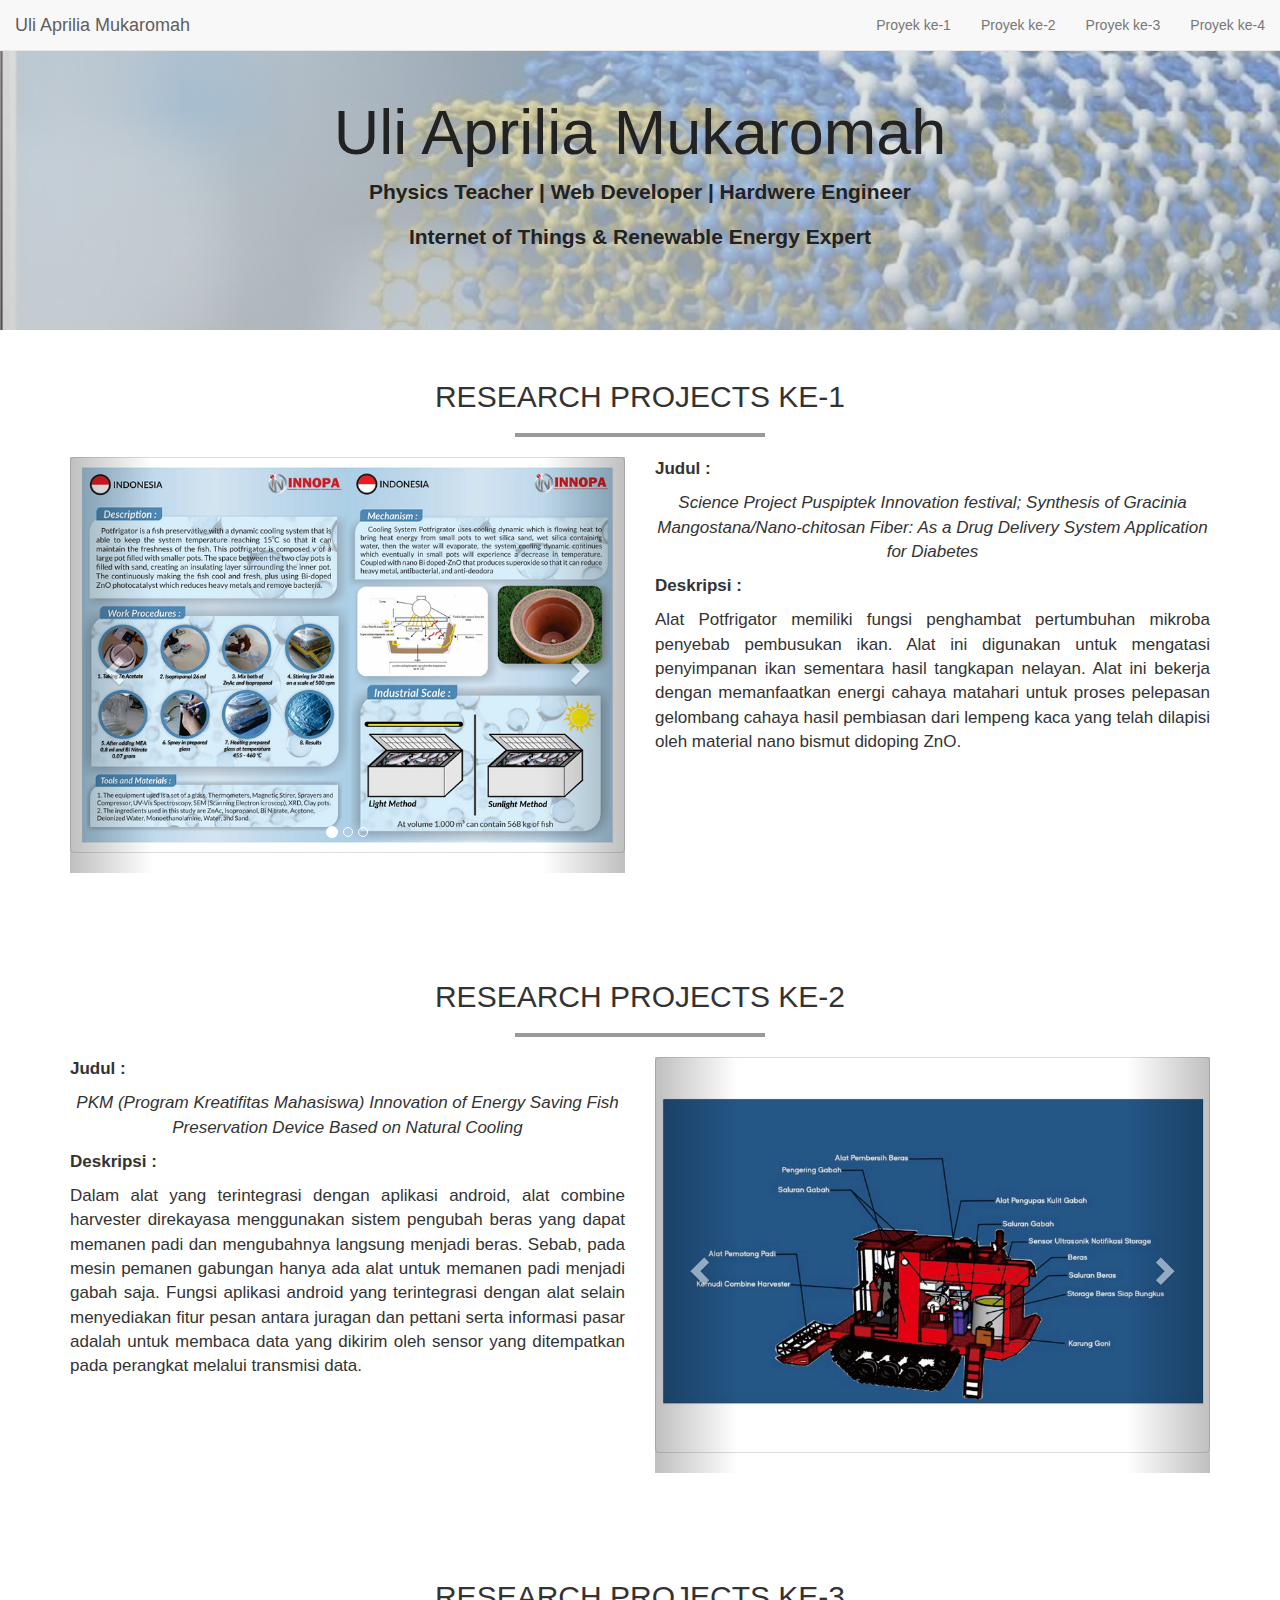
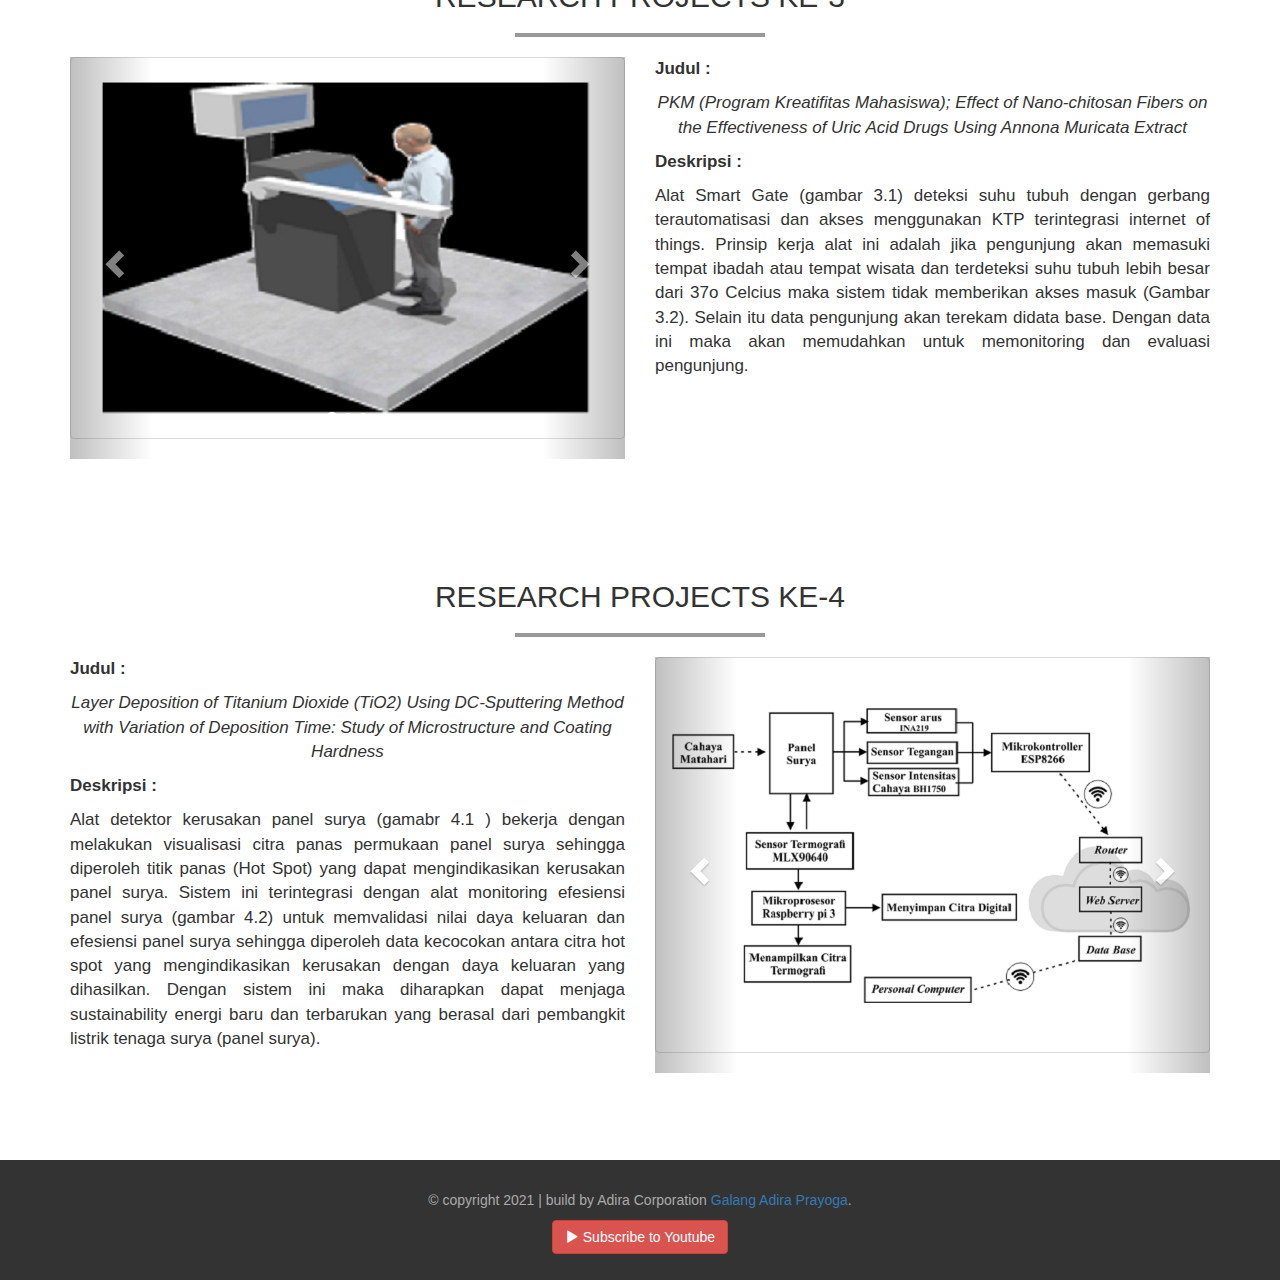
==== projek1.html @ ebdf1270 "first commit" ====
<!DOCTYPE html>
<html lang="en" id="home">

<head>
  <meta charset="utf-8">
  <meta http-equiv="X-UA-Compatible" content="IE=edge">
  <meta name="viewport" content="width=device-width, initial-scale=1">
  <!-- The above 3 meta tags *must* come first in the head; any other head content must come *after* these tags -->
  <title>Daftar Proyek</title>

  <!-- Bootstrap -->
  <link href="css/bootstrap.min.css" rel="stylesheet">
  <link rel="stylesheet" href="css/style2.css">
  <!-- HTML5 shim and Respond.js for IE8 support of HTML5 elements and media queries -->
  <!-- WARNING: Respond.js doesn't work if you view the page via file:// -->
  <!--[if lt IE 9]>
      <script src="https://oss.maxcdn.com/html5shiv/3.7.3/html5shiv.min.js"></script>
      <script src="https://oss.maxcdn.com/respond/1.4.2/respond.min.js"></script>
    <![endif]-->
</head>
<body>

   <!-- navbar -->
   <nav class="navbar navbar-default navbar-fixed-top">
    <div class="container-fluid">
      <div class="navbar-header">
        <button type="button" class="navbar-toggle collapsed" data-toggle="collapse"
          data-target="#bs-example-navbar-collapse-1" aria-expanded="false">
          <span class="sr-only">Toggle navigation</span>
          <span class="icon-bar"></span>
          <span class="icon-bar"></span>
          <span class="icon-bar"></span>
        </button>

        <a href="#home" class="navbar-brand page-scroll">Uli Aprilia Mukaromah</a>
      </div>


      <div class="collapse navbar-collapse" id="bs-example-navbar-collapse-1">
        <ul class="nav navbar-nav navbar-right">
          <li><a href="#projek-1" class="page-scroll">Proyek ke-1</a></li>
          <li><a href="#projek-2" class="page-scroll">Proyek ke-2</a></li>
          <li><a href="#projek-3" class="page-scroll">Proyek ke-3</a></li>
          <li><a href="#projek-4" class="page-scroll">Proyek ke-4</a></li>
        </ul>
      </div>
    </div>
  </nav>
  <!-- akhir navbar -->

  <!-- Jumbotron  -->
    <div class="jumbotron text-center">
     <h1>Uli Aprilia Mukaromah</h1>
     <p><strong>Physics Teacher | Web Developer | Hardwere Engineer</strong></p>
     <p><strong>Internet of Things & Renewable Energy Expert</strong></p>
    </div>
  <!-- Akhir Jumbotron -->
  
   <!-- Projek 1 -->
   <section class="projek-1" id="projek-1">
    <div class="container">
      <div class="row">
        <div class="col-sm-12">
          <h2 class="text-center">RESEARCH PROJECTS KE-1</h2>
          <hr>
        </div>
      </div>

      <div class="row">
        <div class="col-sm-6">
          <div id="carousel-projek1-generic" class="carousel slide" data-ride="carousel">
            <!-- Indicators -->
            <ol class="carousel-indicators">
              <li data-target="#carousel-projek1-generic" data-slide-to="0" class="active"></li>
              <li data-target="#carousel-projek1-generic" data-slide-to="1"></li>
              <li data-target="#carousel-projek1-generic" data-slide-to="2"></li>
            </ol>
          
            <!-- Wrapper for slides -->
            <div class="carousel-inner" role="listbox">
              <div class="item active">
                <a href="img/portofolio/porto-1.png" class="thumbnail"><img src="img/portofolio/porto-1.png" alt="..."> </a>
                <div class="carousel-caption">
                </div>
              </div>
              <div class="item">
                <a href="img/portofolio/porto-1.3.png" class="thumbnail"><img src="img/portofolio/porto-1.3.png" alt="..."></a>
                <div class="carousel-caption">
                </div>
              </div>
              <div class="item">
                <a href="img/portofolio/porto-1.2.png" class="thumbnail"><img src="img/portofolio/porto-1.2.png" alt="..."></a>
                <div class="carousel-caption">
                </div>
              </div>
            </div>
          
            <!-- Controls -->
            <a class="left carousel-control" href="#carousel-projek1-generic" role="button" data-slide="prev">
              <span class="glyphicon glyphicon-chevron-left" aria-hidden="true"></span>
              <span class="sr-only">Previous</span>
            </a>
            <a class="right carousel-control" href="#carousel-projek1-generic" role="button" data-slide="next">
              <span class="glyphicon glyphicon-chevron-right" aria-hidden="true"></span>
              <span class="sr-only">Next</span>
            </a>
          </div>
        </div>
        <div class="col-sm-6">
          <p class="pKanan"><strong>Judul :</strong></p>
          <p class="pKanan text-center"><em>Science Project Puspiptek Innovation festival; Synthesis of Gracinia Mangostana/Nano-chitosan Fiber: As a Drug Delivery System Application for Diabetes </em></p>
          <p class="pKanan"><strong>Deskripsi :</strong></p>
          <p class="pKanan text-justify">Alat Potfrigator memiliki fungsi penghambat pertumbuhan mikroba penyebab pembusukan ikan. Alat ini digunakan untuk mengatasi
            penyimpanan ikan sementara hasil tangkapan nelayan. Alat ini bekerja dengan memanfaatkan energi cahaya matahari untuk proses pelepasan gelombang cahaya hasil
            pembiasan dari lempeng kaca yang telah dilapisi oleh material nano bismut didoping ZnO.</p>
        </div>
      </div>
    </div>
  </section>
  <!-- Akhir Projek 1 -->

  <!-- Projek 2 -->
  <section class="projek-2" id="projek-2">
    <div class="container">
      <div class="row">
        <div class="col-sm-12">
          <h2 class="text-center">RESEARCH PROJECTS KE-2</h2>
          <hr>
        </div>
      </div>

      <div class="row">
        <div class="col-sm-6">
          <p class="pKiri"><strong>Judul :</strong></p>
          <p class="pKiri text-center"><em> PKM (Program Kreatifitas Mahasiswa) Innovation of Energy Saving Fish Preservation Device Based on Natural Cooling </em></p>
          <p class="pKiri"><strong>Deskripsi :</strong></p>
          <p class="pKiri text-justify">Dalam alat yang terintegrasi dengan aplikasi android, alat combine harvester direkayasa menggunakan sistem 
            pengubah beras yang dapat memanen padi dan mengubahnya langsung menjadi beras. Sebab, pada mesin pemanen gabungan hanya ada alat untuk 
            memanen padi menjadi gabah saja. Fungsi aplikasi android yang terintegrasi dengan alat selain menyediakan fitur pesan antara juragan dan 
            pettani serta informasi pasar adalah untuk membaca data yang dikirim oleh sensor yang ditempatkan pada perangkat melalui transmisi data.</p>
        </div>
        <div class="col-sm-6">
          <div id="carousel-projek2-generic" class="carousel slide" data-ride="carousel">
            <!-- Indicators -->
            <ol class="carousel-indicators">
              <li data-target="#carousel-projek2-generic" data-slide-to="0" class="active"></li>
              <li data-target="#carousel-projek2-generic" data-slide-to="1"></li>
              <li data-target="#carousel-projek2-generic" data-slide-to="2"></li>
            </ol>
          
            <!-- Wrapper for slides -->
            <div class="carousel-inner" role="listbox">
              <div class="item active">
                <a href="img/portofolio/porto-2.png" class="thumbnail"><img src="img/portofolio/porto-2.png" alt="..."> </a>
                <div class="carousel-caption">
                </div>
              </div>
              <div class="item">
                <a href="img/portofolio/porto-2.3.png" class="thumbnail"><img src="img/portofolio/porto-2.3.png" alt="..."></a>
                <div class="carousel-caption">
                </div>
              </div>
              <div class="item">
                <a href="img/portofolio/porto-2.2.png" class="thumbnail"><img src="img/portofolio/porto-2.2.png" alt="..."></a>
                <div class="carousel-caption">
                </div>
              </div>
            </div>
          
            <!-- Controls -->
            <a class="left carousel-control" href="#carousel-projek2-generic" role="button" data-slide="prev">
              <span class="glyphicon glyphicon-chevron-left" aria-hidden="true"></span>
              <span class="sr-only">Previous</span>
            </a>
            <a class="right carousel-control" href="#carousel-projek2-generic" role="button" data-slide="next">
              <span class="glyphicon glyphicon-chevron-right" aria-hidden="true"></span>
              <span class="sr-only">Next</span>
            </a>
          </div>
        </div>
      </div>
    </div>
  </section>
  <!-- Akhir Projek 2 -->

  <!-- Projek 3 -->
  <section class="projek-3" id="projek-3">
    <div class="container">
      <div class="row">
        <div class="col-sm-12">
          <h2 class="text-center">RESEARCH PROJECTS KE-3</h2>
          <hr>
        </div>
      </div>

      <div class="row">
        <div class="col-sm-6">
          <div id="carousel-projek3-generic" class="carousel slide" data-ride="carousel">
            <!-- Indicators -->
            <ol class="carousel-indicators">
              <li data-target="#carousel-projek3-generic" data-slide-to="0" class="active"></li>
              <li data-target="#carousel-projek3-generic" data-slide-to="1"></li>
              <li data-target="#carousel-projek3-generic" data-slide-to="2"></li>
            </ol>
          
            <!-- Wrapper for slides -->
            <div class="carousel-inner" role="listbox">
              <div class="item active">
                <a href="img/portofolio/porto-3.png" class="thumbnail"><img src="img/portofolio/porto-3.png" alt="..."> </a>
                <div class="carousel-caption">
                </div>
              </div>
              <div class="item">
                <a href="img/portofolio/porto-3.2.png" class="thumbnail"><img src="img/portofolio/porto-3.2.png" alt="..."></a>
                <div class="carousel-caption">
                </div>
              </div>
              <div class="item">
                <a href="img/portofolio/porto-3.3.png" class="thumbnail"><img src="img/portofolio/porto-3.3.png" alt="..."></a>
                <div class="carousel-caption">
                </div>
              </div>
            </div>
          
            <!-- Controls -->
            <a class="left carousel-control" href="#carousel-projek3-generic" role="button" data-slide="prev">
              <span class="glyphicon glyphicon-chevron-left" aria-hidden="true"></span>
              <span class="sr-only">Previous</span>
            </a>
            <a class="right carousel-control" href="#carousel-projek3-generic" role="button" data-slide="next">
              <span class="glyphicon glyphicon-chevron-right" aria-hidden="true"></span>
              <span class="sr-only">Next</span>
            </a>
          </div>
        </div>
        <div class="col-sm-6">
          <p class="pKanan"><strong>Judul :</strong></p>
          <p class="pKanan text-center"><em> PKM (Program Kreatifitas Mahasiswa); Effect of Nano-chitosan Fibers on the Effectiveness of Uric Acid Drugs Using Annona Muricata Extract </em></p>
          <p class="pKanan"><strong>Deskripsi :</strong></p>
          <p class="pKanan text-justify">Alat Smart Gate (gambar 3.1) deteksi suhu tubuh dengan gerbang terautomatisasi dan akses menggunakan KTP terintegrasi internet of things. 
            Prinsip kerja alat ini adalah jika pengunjung akan memasuki tempat ibadah atau tempat wisata dan terdeteksi suhu tubuh lebih besar dari 37o Celcius maka sistem tidak 
            memberikan akses masuk (Gambar 3.2). Selain itu data pengunjung akan terekam didata base. Dengan data ini maka akan memudahkan untuk memonitoring dan evaluasi pengunjung.</p>
        </div>
      </div>
    </div>
  </section>
  <!-- Akhir Projek 3 -->


  <!-- Projek 4 -->
  <section class="projek-4" id="projek-4">
    <div class="container">
      <div class="row">
        <div class="col-sm-12">
          <h2 class="text-center">RESEARCH PROJECTS KE-4</h2>
          <hr>
        </div>
      </div>

      <div class="row">
        <div class="col-sm-6">
          <p class="pKiri"><strong>Judul :</strong></p>
          <p class="pKiri text-center"><em> Layer Deposition of Titanium Dioxide (TiO2) Using DC-Sputtering Method with Variation of Deposition Time: Study of Microstructure and Coating Hardness  </em></p>
          <p class="pKiri"><strong>Deskripsi :</strong></p>
          <p class="pKiri text-justify">Alat detektor kerusakan panel surya (gamabr 4.1 ) bekerja dengan melakukan visualisasi citra panas permukaan panel surya sehingga diperoleh titik panas (Hot Spot) 
            yang dapat mengindikasikan kerusakan panel surya. Sistem ini terintegrasi dengan alat monitoring efesiensi panel surya (gambar 4.2) untuk memvalidasi nilai daya keluaran dan efesiensi panel 
            surya sehingga diperoleh data kecocokan antara citra hot spot yang mengindikasikan kerusakan dengan daya keluaran yang dihasilkan. Dengan sistem ini maka diharapkan dapat menjaga sustainability 
            energi baru dan terbarukan yang berasal dari pembangkit listrik tenaga surya (panel surya).</p>
        </div>
        <div class="col-sm-6">
          <div id="carousel-projek4-generic" class="carousel slide" data-ride="carousel">
            <!-- Indicators -->
            <ol class="carousel-indicators">
              <li data-target="#carousel-projek4-generic" data-slide-to="0" class="active"></li>
              <li data-target="#carousel-projek4-generic" data-slide-to="1"></li>
              <li data-target="#carousel-projek4-generic" data-slide-to="2"></li>
            </ol>
          
            <!-- Wrapper for slides -->
            <div class="carousel-inner" role="listbox">
              <div class="item active">
                <a href="img/portofolio/porto-4.png" class="thumbnail"><img src="img/portofolio/porto-4.png" alt="..."> </a>
                <div class="carousel-caption">
                </div>
              </div>
              <div class="item">
                <a href="img/portofolio/porto-4.2.png" class="thumbnail"><img src="img/portofolio/porto-4.2.png" alt="..."></a>
                <div class="carousel-caption">
                </div>
              </div>
              <div class="item">
                <a href="img/portofolio/porto-4.3.png" class="thumbnail"><img src="img/portofolio/porto-4.3.png" alt="..."></a>
                <div class="carousel-caption">
                </div>
              </div>
            </div>
            <!-- Controls -->
            <a class="left carousel-control" href="#carousel-projek4-generic" role="button" data-slide="prev">
              <span class="glyphicon glyphicon-chevron-left" aria-hidden="true"></span>
              <span class="sr-only">Previous</span>
            </a>
            <a class="right carousel-control" href="#carousel-projek4-generic" role="button" data-slide="next">
              <span class="glyphicon glyphicon-chevron-right" aria-hidden="true"></span>
              <span class="sr-only">Next</span>
            </a>
          </div> 
        </div>
      </div>
    </div>
  </section>
  <!-- Akhir Projek 4 -->
  
  <!-- footer -->
  <footer>
    <div class="container text-center">
        <div class="row">
            <div class="col-sm-12">
                <p>&copy; copyright 2021 | build by Adira Corporation <a href="https://www.instagram.com/galangadira/" target="_blank">Galang Adira Prayoga</a>.</p>
            </div>
        </div>
        <div class="row">
            <div class="col-sm-12">
                <a href="https://www.youtube.com/channel/UCHBPkILv1newy-aLIqkVh1Q" class="btn btn-danger" target="_blank"> <i class="glyphicon glyphicon-play"></i> Subscribe to Youtube</a>
            </div>
        </div>
    </div>
  </footer>
  <!-- akhir footer --> 

  <!-- jQuery (necessary for Bootstrap's JavaScript plugins) -->
  <script src="js/jquery-3.1.1.min.js"></script>
  <script src="js/jquery.easing.1.3.js"></script>
  <!-- Include all compiled plugins (below), or include individual files as needed -->
  <script src="js/bootstrap.min.js"></script>
  <script src="js/script.js"></script>

</body>
</html>
---- css/style2.css ----
html {
    position: relative;
}

body {
    margin-bottom: 120px;
    margin-top: 30px;
}

.jumbotron {
    height: 300px;
    background-image: url('../img/header-bg-3.png');
    background-attachment: fixed;
    background-size: cover;
    background-position: 0 -150px;
    color: #222 ;
    overflow: hidden;
}

.jumbotron h1, .jumbotron p {
    text-shadow: 1px 1px 10 px rgba(0,0,0,0,5);
}

hr {
    width: 250px;
    border-top: 4px solid #999;
}

section {
    min-height: 600px;
}

.pKiri, .pKanan {
    opacity: 0;
    transform: translate(-50px, 0) rotate(15deg);
    transition: 1s;
    font-size: 17px;
}

.pKanan {
    transform: translate(50px, 0) rotate(-15deg);
    font-size: 17px;
}

.pKiri.pMuncul, .pKanan.pMuncul {
    opacity: 1;
    transform: translate(0,0);
}

footer {
    position: absolute;
    bottom: 0;
    width: 100%;
    height: 120px;
    background-color: #333;
    padding-top: 30px;
}

footer p {
    color: #aaa;
    font-size: 1em;
}
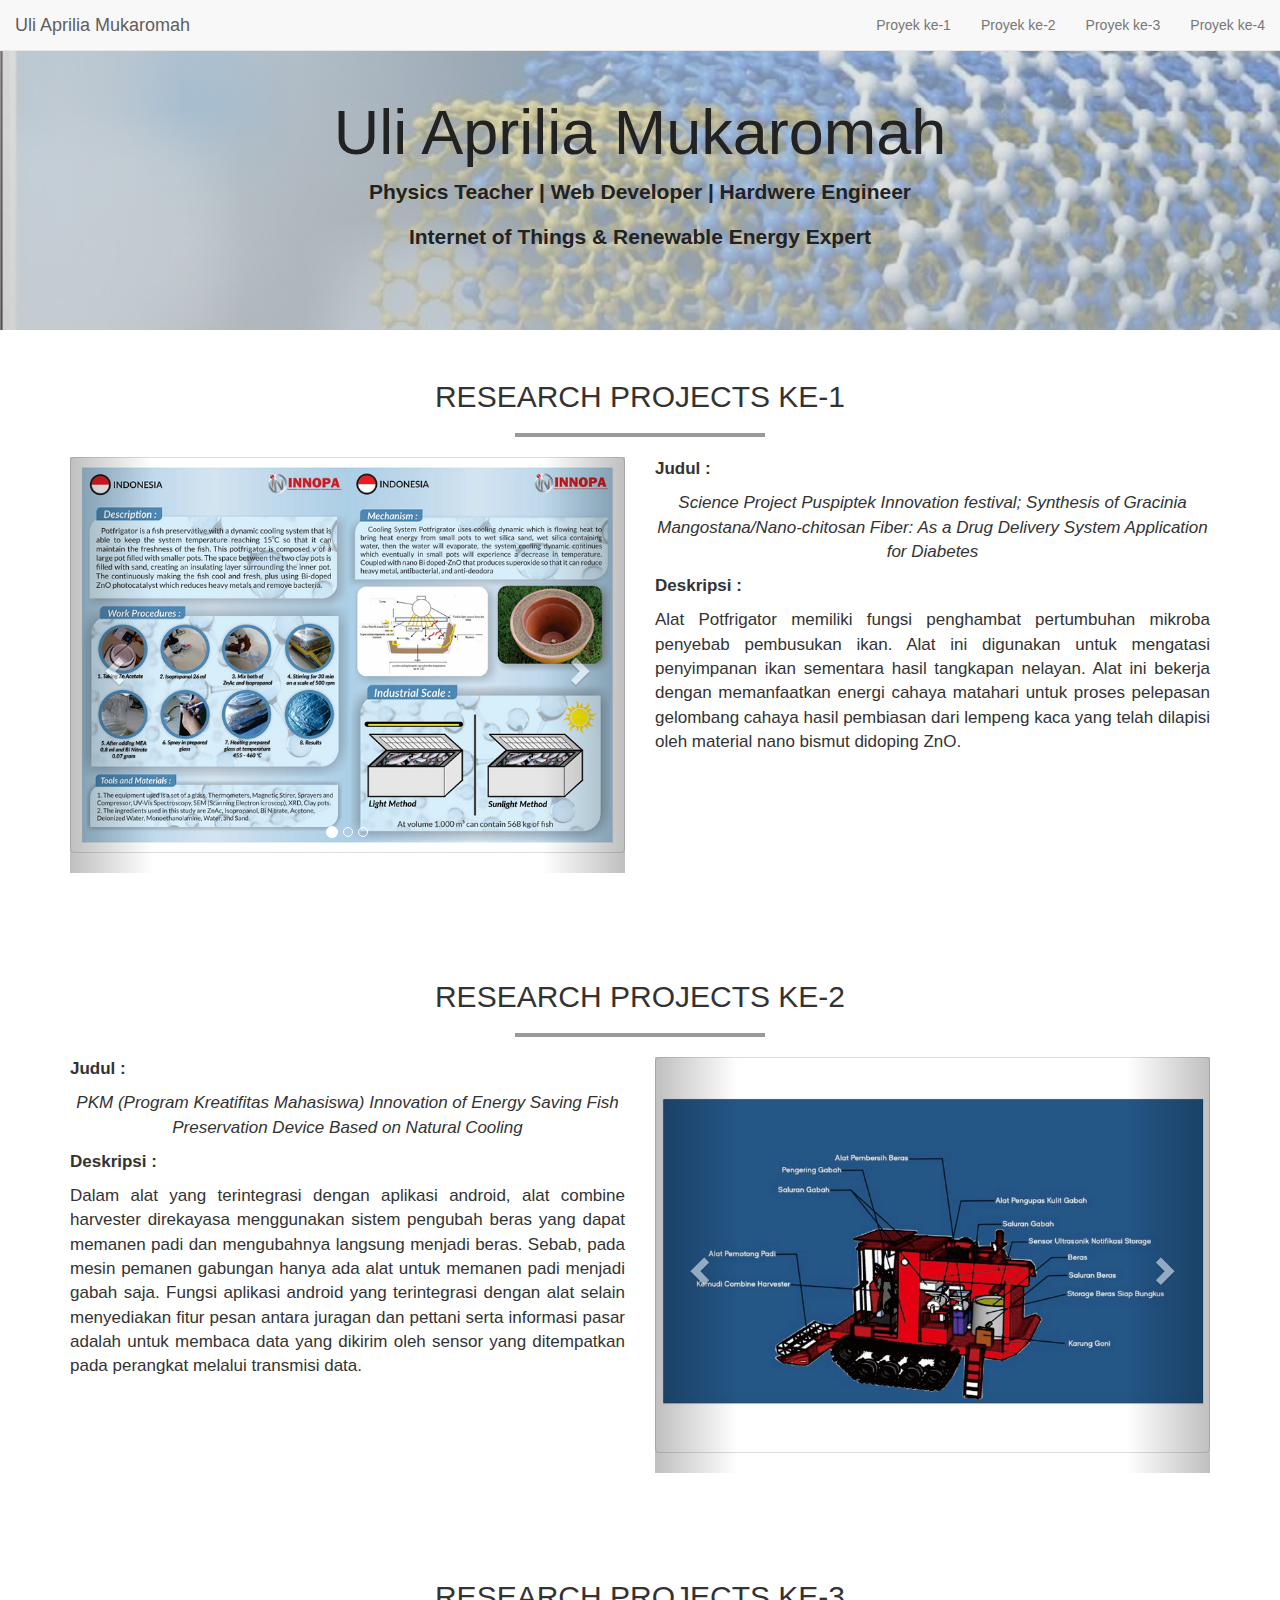
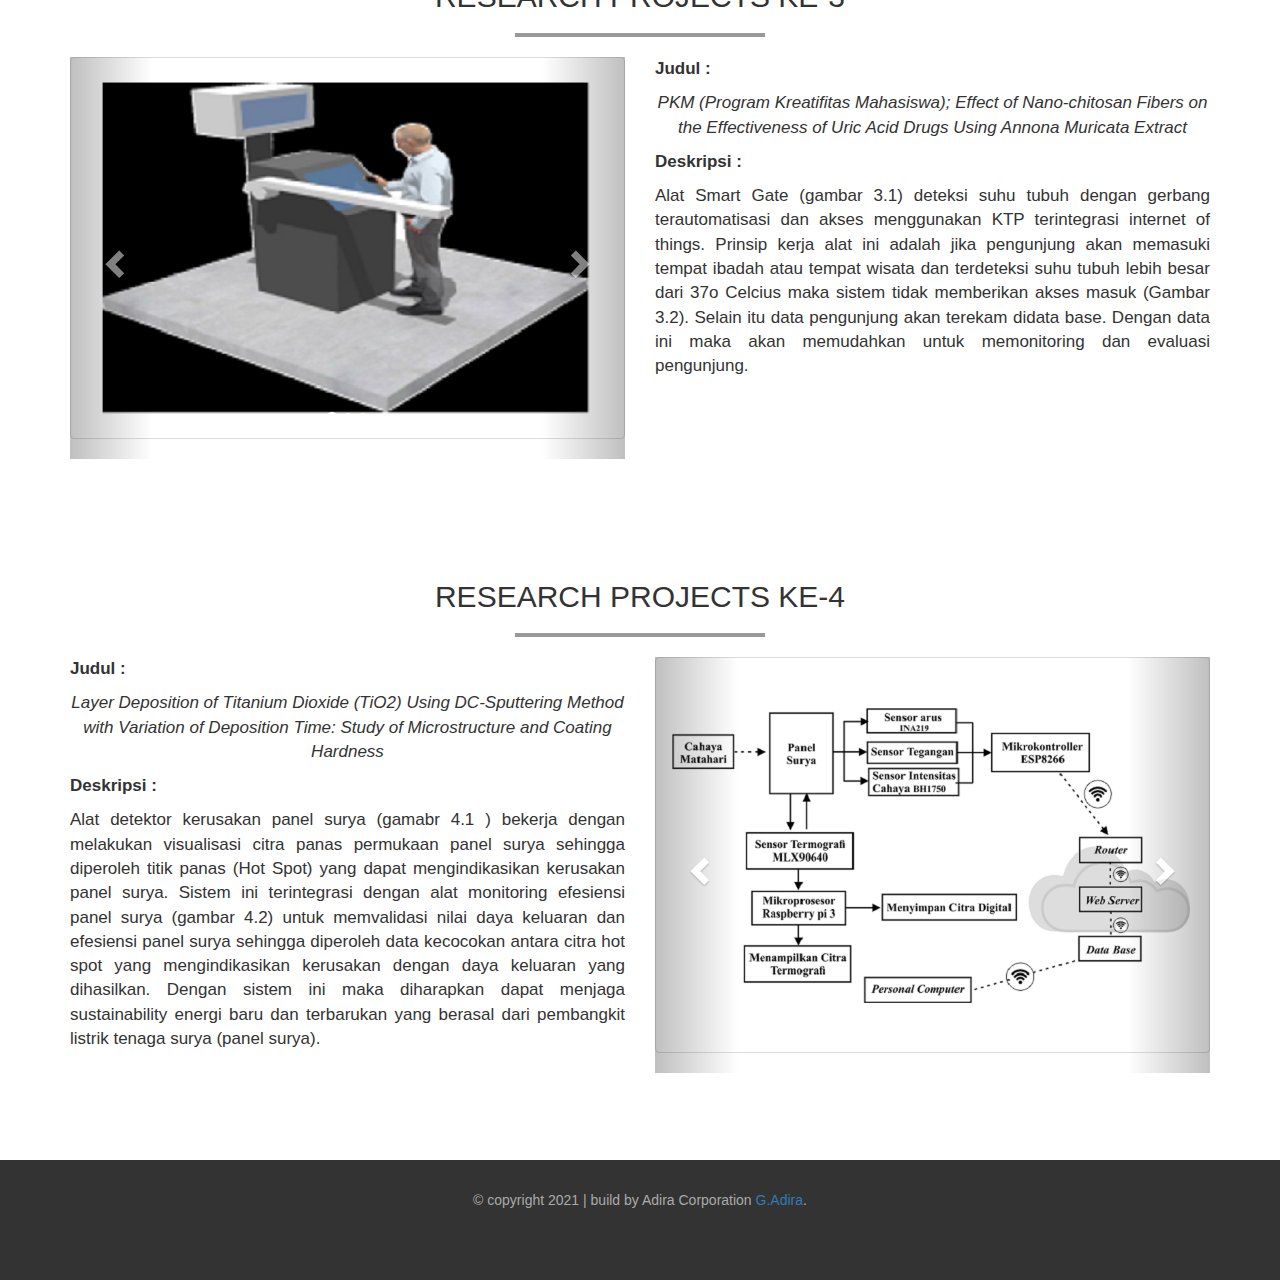
==== commit 7fb80d7a: "third commit" ====
--- a/projek1.html
+++ b/projek1.html
@@ -315,13 +315,9 @@
     <div class="container text-center">
         <div class="row">
             <div class="col-sm-12">
-                <p>&copy; copyright 2021 | build by Adira Corporation <a href="https://www.instagram.com/galangadira/" target="_blank">Galang Adira Prayoga</a>.</p>
-            </div>
-        </div>
-        <div class="row">
-            <div class="col-sm-12">
-                <a href="https://www.youtube.com/channel/UCHBPkILv1newy-aLIqkVh1Q" class="btn btn-danger" target="_blank"> <i class="glyphicon glyphicon-play"></i> Subscribe to Youtube</a>
-            </div>
+                <p>&copy; copyright 2021 | build by Adira Corporation <a href="https://www.instagram.com/galangadira/" target="_blank">G.Adira</a>.</p>
+            </div>
+        </div>
         </div>
     </div>
   </footer>
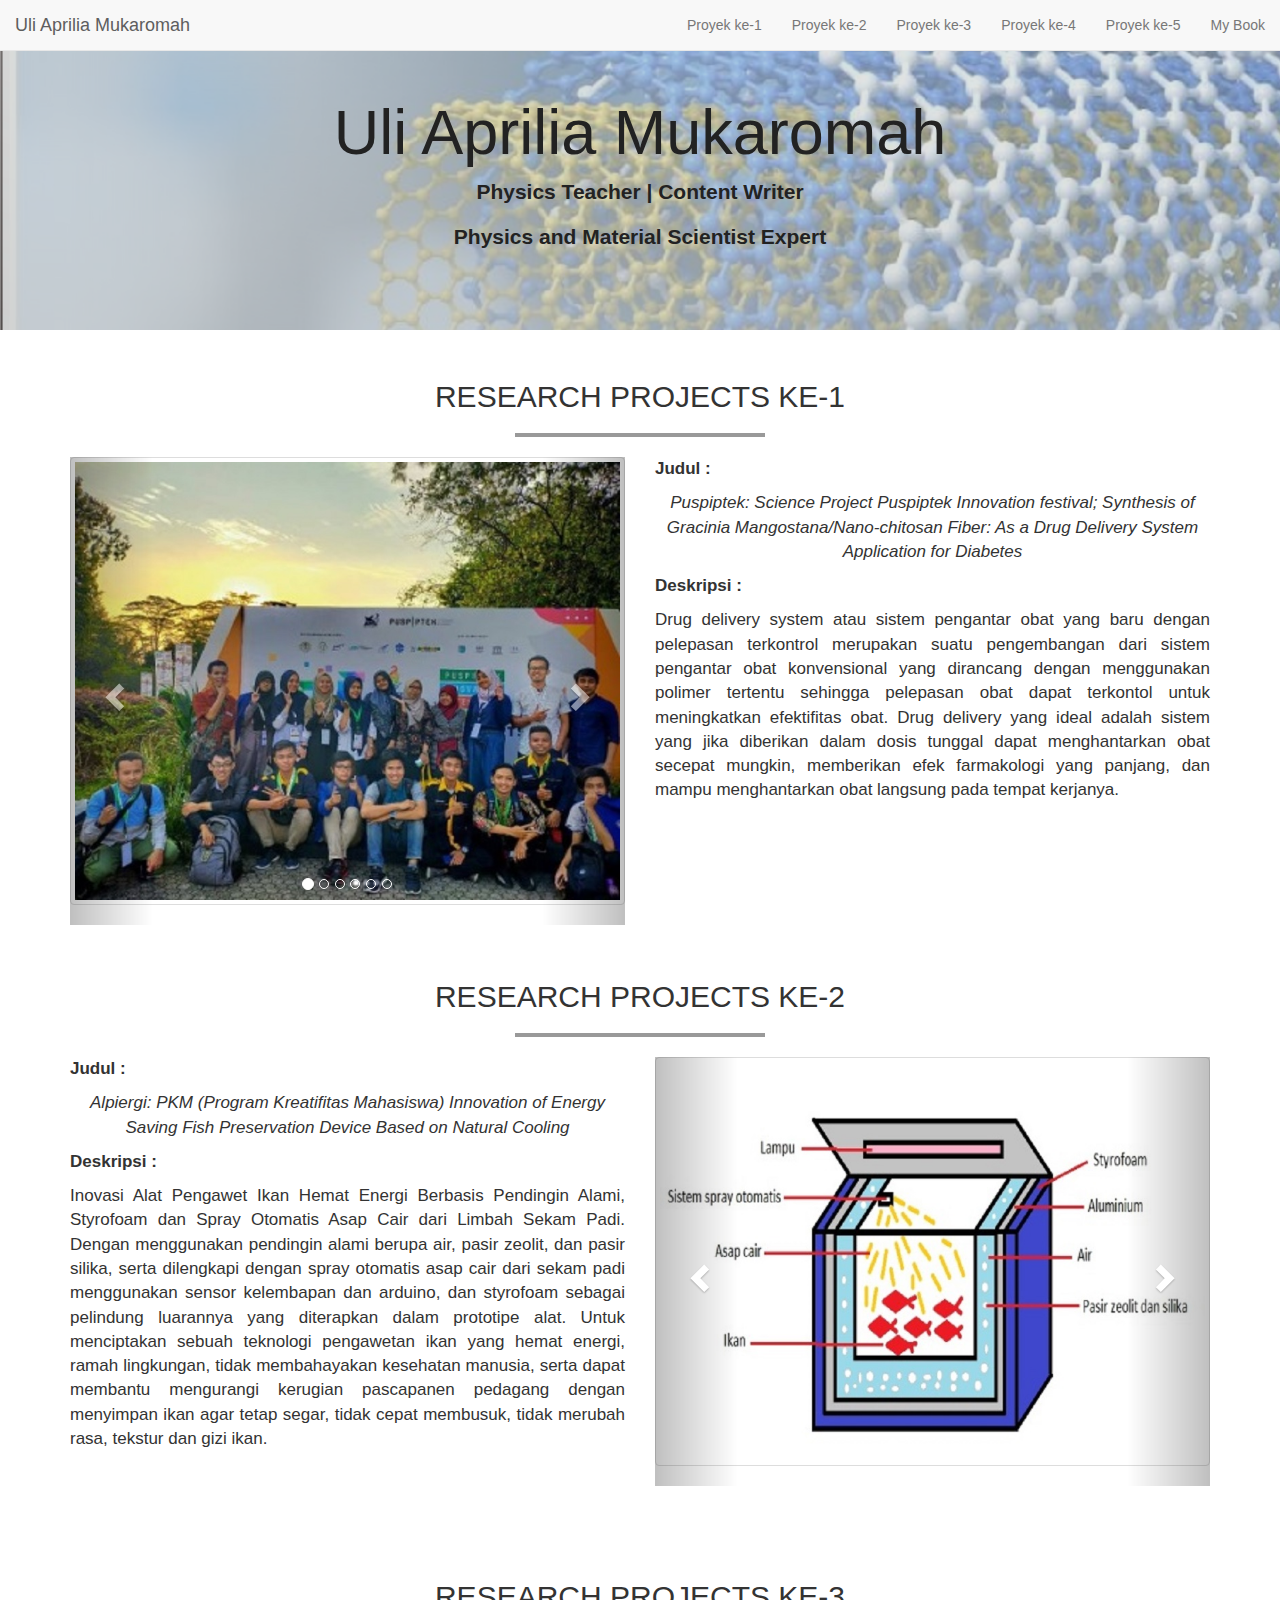
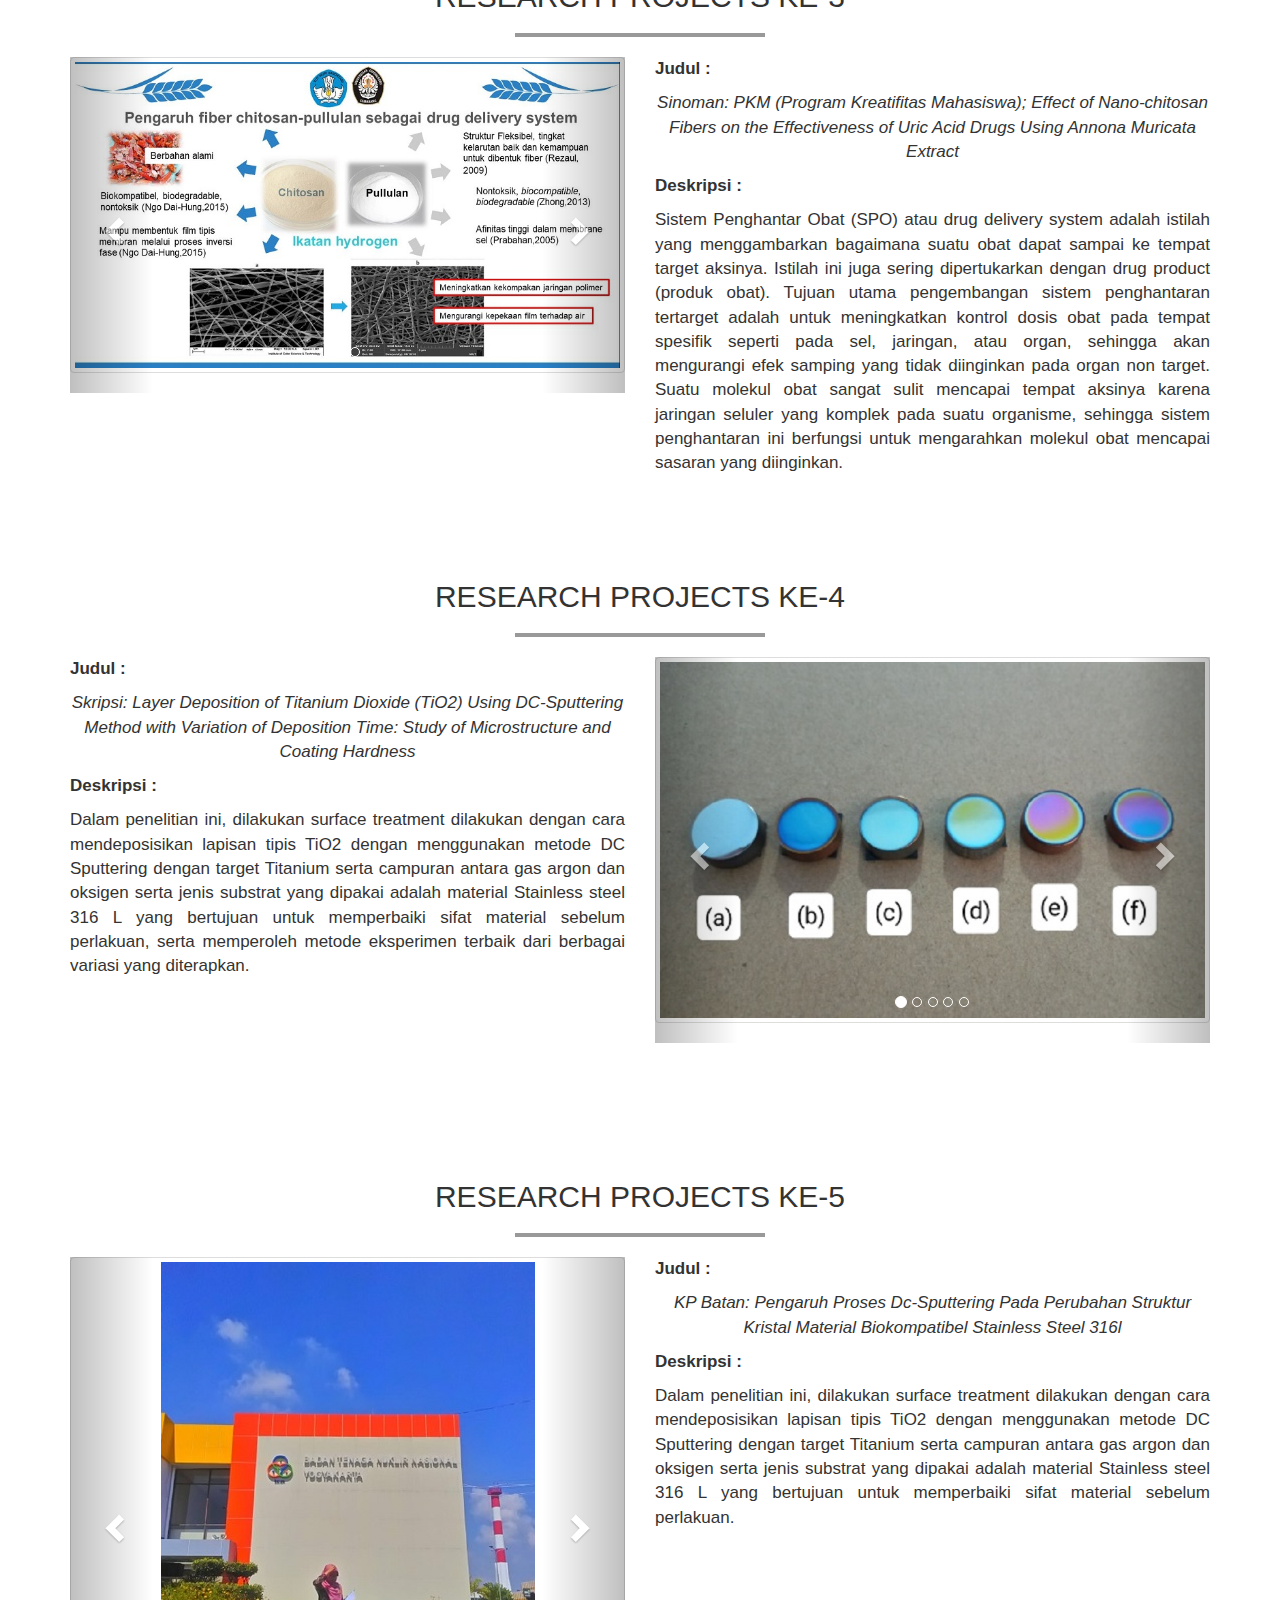
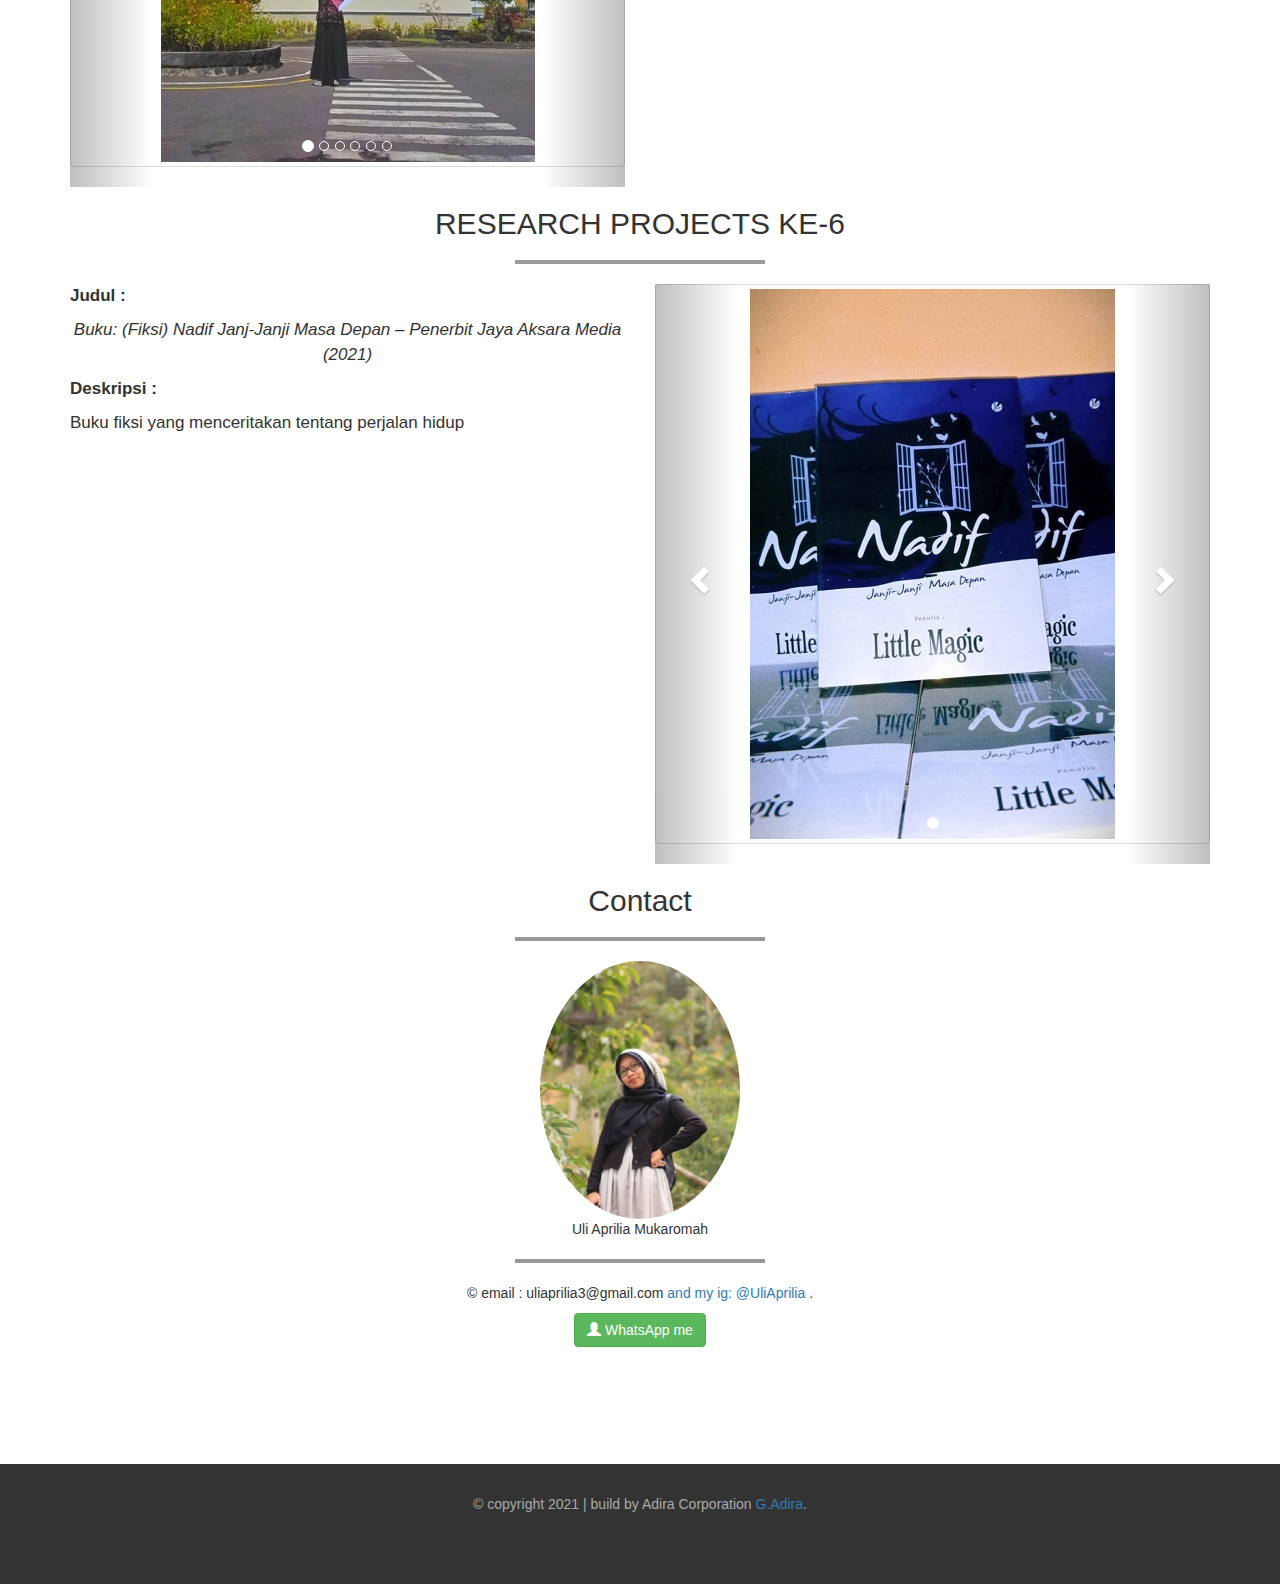
==== commit c8f5d3a2: "first commit" ====
--- a/projek1.html
+++ b/projek1.html
@@ -42,6 +42,8 @@
           <li><a href="#projek-2" class="page-scroll">Proyek ke-2</a></li>
           <li><a href="#projek-3" class="page-scroll">Proyek ke-3</a></li>
           <li><a href="#projek-4" class="page-scroll">Proyek ke-4</a></li>
+          <li><a href="#projek-5" class="page-scroll">Proyek ke-5</a></li>
+          <li><a href="#projek-6" class="page-scroll">My Book</a></li>
         </ul>
       </div>
     </div>
@@ -51,8 +53,8 @@
   <!-- Jumbotron  -->
     <div class="jumbotron text-center">
      <h1>Uli Aprilia Mukaromah</h1>
-     <p><strong>Physics Teacher | Web Developer | Hardwere Engineer</strong></p>
-     <p><strong>Internet of Things & Renewable Energy Expert</strong></p>
+     <p><strong>Physics Teacher | Content Writer</strong></p>
+     <p><strong>Physics and Material Scientist Expert</strong></p>
     </div>
   <!-- Akhir Jumbotron -->
   
@@ -74,22 +76,40 @@
               <li data-target="#carousel-projek1-generic" data-slide-to="0" class="active"></li>
               <li data-target="#carousel-projek1-generic" data-slide-to="1"></li>
               <li data-target="#carousel-projek1-generic" data-slide-to="2"></li>
+              <li data-target="#carousel-projek1-generic" data-slide-to="3"></li>
+              <li data-target="#carousel-projek1-generic" data-slide-to="4"></li>
+              <li data-target="#carousel-projek1-generic" data-slide-to="5"></li>
             </ol>
           
             <!-- Wrapper for slides -->
             <div class="carousel-inner" role="listbox">
               <div class="item active">
-                <a href="img/portofolio/porto-1.png" class="thumbnail"><img src="img/portofolio/porto-1.png" alt="..."> </a>
-                <div class="carousel-caption">
-                </div>
-              </div>
-              <div class="item">
-                <a href="img/portofolio/porto-1.3.png" class="thumbnail"><img src="img/portofolio/porto-1.3.png" alt="..."></a>
-                <div class="carousel-caption">
-                </div>
-              </div>
-              <div class="item">
-                <a href="img/portofolio/porto-1.2.png" class="thumbnail"><img src="img/portofolio/porto-1.2.png" alt="..."></a>
+                <a href="img/portofolio/projek-1/Puspiptek_1.jpg" class="thumbnail"><img src="img/portofolio/projek-1/Puspiptek_1.jpg" alt="..."> </a>
+                <div class="carousel-caption">
+                </div>
+              </div>
+              <div class="item">
+                <a href="img/portofolio/projek-1/Puspiptek_2.jpg" class="thumbnail"><img src="img/portofolio/projek-1/Puspiptek_2.jpg" alt="..."></a>
+                <div class="carousel-caption">
+                </div>
+              </div>
+              <div class="item">
+                <a href="img/portofolio/projek-1/Puspiptek_3.jpg" class="thumbnail"><img src="img/portofolio/projek-1/Puspiptek_3.jpg" alt="..."></a>
+                <div class="carousel-caption">
+                </div>
+              </div>
+              <div class="item">
+                <a href="img/portofolio/projek-1/Puspiptek_4.jpg" class="thumbnail"><img src="img/portofolio/projek-1/Puspiptek_4.jpg" alt="..."></a>
+                <div class="carousel-caption">
+                </div>
+              </div>
+              <div class="item">
+                <a href="img/portofolio/projek-1/Puspiptek_5.jpg" class="thumbnail"><img src="img/portofolio/projek-1/Puspiptek_5.jpg" alt="..."></a>
+                <div class="carousel-caption">
+                </div>
+              </div>
+              <div class="item">
+                <a href="img/portofolio/projek-1/Puspiptek_6.jpg" class="thumbnail"><img src="img/portofolio/projek-1/Puspiptek_6.jpg" alt="..."></a>
                 <div class="carousel-caption">
                 </div>
               </div>
@@ -108,11 +128,12 @@
         </div>
         <div class="col-sm-6">
           <p class="pKanan"><strong>Judul :</strong></p>
-          <p class="pKanan text-center"><em>Science Project Puspiptek Innovation festival; Synthesis of Gracinia Mangostana/Nano-chitosan Fiber: As a Drug Delivery System Application for Diabetes </em></p>
+          <p class="pKanan text-center"><em>Puspiptek: Science Project Puspiptek Innovation festival; Synthesis of Gracinia Mangostana/Nano-chitosan Fiber: As a Drug Delivery System Application for Diabetes </em></p>
           <p class="pKanan"><strong>Deskripsi :</strong></p>
-          <p class="pKanan text-justify">Alat Potfrigator memiliki fungsi penghambat pertumbuhan mikroba penyebab pembusukan ikan. Alat ini digunakan untuk mengatasi
-            penyimpanan ikan sementara hasil tangkapan nelayan. Alat ini bekerja dengan memanfaatkan energi cahaya matahari untuk proses pelepasan gelombang cahaya hasil
-            pembiasan dari lempeng kaca yang telah dilapisi oleh material nano bismut didoping ZnO.</p>
+          <p class="pKanan text-justify">Drug delivery system atau sistem pengantar obat yang baru dengan pelepasan terkontrol merupakan suatu pengembangan dari sistem pengantar obat konvensional yang dirancang 
+            dengan menggunakan polimer tertentu sehingga pelepasan obat dapat terkontol untuk meningkatkan efektifitas obat. Drug delivery yang ideal adalah sistem yang jika diberikan 
+            dalam dosis tunggal dapat menghantarkan obat secepat mungkin, memberikan efek farmakologi yang panjang, dan mampu menghantarkan obat langsung pada 
+            tempat kerjanya.</p>
         </div>
       </div>
     </div>
@@ -132,12 +153,13 @@
       <div class="row">
         <div class="col-sm-6">
           <p class="pKiri"><strong>Judul :</strong></p>
-          <p class="pKiri text-center"><em> PKM (Program Kreatifitas Mahasiswa) Innovation of Energy Saving Fish Preservation Device Based on Natural Cooling </em></p>
+          <p class="pKiri text-center"><em> Alpiergi: PKM (Program Kreatifitas Mahasiswa) Innovation of Energy Saving Fish Preservation Device Based on Natural Cooling </em></p>
           <p class="pKiri"><strong>Deskripsi :</strong></p>
-          <p class="pKiri text-justify">Dalam alat yang terintegrasi dengan aplikasi android, alat combine harvester direkayasa menggunakan sistem 
-            pengubah beras yang dapat memanen padi dan mengubahnya langsung menjadi beras. Sebab, pada mesin pemanen gabungan hanya ada alat untuk 
-            memanen padi menjadi gabah saja. Fungsi aplikasi android yang terintegrasi dengan alat selain menyediakan fitur pesan antara juragan dan 
-            pettani serta informasi pasar adalah untuk membaca data yang dikirim oleh sensor yang ditempatkan pada perangkat melalui transmisi data.</p>
+          <p class="pKiri text-justify">Inovasi Alat Pengawet Ikan Hemat Energi Berbasis Pendingin Alami, Styrofoam dan Spray Otomatis Asap Cair dari Limbah Sekam Padi. 
+            Dengan menggunakan pendingin alami berupa air, pasir zeolit, dan pasir silika, serta dilengkapi dengan spray otomatis asap cair dari sekam padi 
+            menggunakan sensor kelembapan dan arduino, dan styrofoam sebagai pelindung luarannya yang diterapkan dalam prototipe alat. Untuk menciptakan sebuah 
+            teknologi pengawetan ikan yang hemat energi, ramah lingkungan, tidak membahayakan kesehatan manusia, serta dapat membantu mengurangi kerugian 
+            pascapanen pedagang dengan menyimpan ikan agar tetap segar, tidak cepat membusuk, tidak merubah rasa, tekstur dan gizi ikan.</p>
         </div>
         <div class="col-sm-6">
           <div id="carousel-projek2-generic" class="carousel slide" data-ride="carousel">
@@ -146,22 +168,40 @@
               <li data-target="#carousel-projek2-generic" data-slide-to="0" class="active"></li>
               <li data-target="#carousel-projek2-generic" data-slide-to="1"></li>
               <li data-target="#carousel-projek2-generic" data-slide-to="2"></li>
+              <li data-target="#carousel-projek2-generic" data-slide-to="3"></li>
+              <li data-target="#carousel-projek2-generic" data-slide-to="4"></li>
+              <li data-target="#carousel-projek2-generic" data-slide-to="5"></li>
             </ol>
           
             <!-- Wrapper for slides -->
             <div class="carousel-inner" role="listbox">
               <div class="item active">
-                <a href="img/portofolio/porto-2.png" class="thumbnail"><img src="img/portofolio/porto-2.png" alt="..."> </a>
-                <div class="carousel-caption">
-                </div>
-              </div>
-              <div class="item">
-                <a href="img/portofolio/porto-2.3.png" class="thumbnail"><img src="img/portofolio/porto-2.3.png" alt="..."></a>
-                <div class="carousel-caption">
-                </div>
-              </div>
-              <div class="item">
-                <a href="img/portofolio/porto-2.2.png" class="thumbnail"><img src="img/portofolio/porto-2.2.png" alt="..."></a>
+                <a href="img/portofolio/projek-2/Alpiergi_1.jpg" class="thumbnail"><img src="img/portofolio/projek-2/Alpiergi_1.jpg" alt="..."> </a>
+                <div class="carousel-caption">
+                </div>
+              </div>
+              <div class="item">
+                <a href="img/portofolio/projek-2/Alpiergi_2.jpg" class="thumbnail"><img src="img/portofolio/projek-2/Alpiergi_2.jpg" alt="..."></a>
+                <div class="carousel-caption">
+                </div>
+              </div>
+              <div class="item">
+                <a href="img/portofolio/projek-2/Alpiergi_3.jpg" class="thumbnail"><img src="img/portofolio/projek-2/Alpiergi_3.jpg" alt="..."></a>
+                <div class="carousel-caption">
+                </div>
+              </div>
+              <div class="item">
+                <a href="img/portofolio/projek-2/Alpiergi_4.jpg" class="thumbnail"><img src="img/portofolio/projek-2/Alpiergi_4.jpg" alt="..."></a>
+                <div class="carousel-caption">
+                </div>
+              </div>
+              <div class="item">
+                <a href="img/portofolio/projek-2/Alpiergi_5.jpg" class="thumbnail"><img src="img/portofolio/projek-2/Alpiergi_5.jpg" alt="..."></a>
+                <div class="carousel-caption">
+                </div>
+              </div>
+              <div class="item">
+                <a href="img/portofolio/projek-2/Alpiergi_6.jpg" class="thumbnail"><img src="img/portofolio/projek-2/Alpiergi_6.jpg" alt="..."></a>
                 <div class="carousel-caption">
                 </div>
               </div>
@@ -200,23 +240,17 @@
             <ol class="carousel-indicators">
               <li data-target="#carousel-projek3-generic" data-slide-to="0" class="active"></li>
               <li data-target="#carousel-projek3-generic" data-slide-to="1"></li>
-              <li data-target="#carousel-projek3-generic" data-slide-to="2"></li>
             </ol>
           
             <!-- Wrapper for slides -->
             <div class="carousel-inner" role="listbox">
               <div class="item active">
-                <a href="img/portofolio/porto-3.png" class="thumbnail"><img src="img/portofolio/porto-3.png" alt="..."> </a>
-                <div class="carousel-caption">
-                </div>
-              </div>
-              <div class="item">
-                <a href="img/portofolio/porto-3.2.png" class="thumbnail"><img src="img/portofolio/porto-3.2.png" alt="..."></a>
-                <div class="carousel-caption">
-                </div>
-              </div>
-              <div class="item">
-                <a href="img/portofolio/porto-3.3.png" class="thumbnail"><img src="img/portofolio/porto-3.3.png" alt="..."></a>
+                <a href="img/portofolio/projek-3/Sinoman_1.jpg" class="thumbnail"><img src="img/portofolio/projek-3/Sinoman_1.jpg" alt="..."> </a>
+                <div class="carousel-caption">
+                </div>
+              </div>
+              <div class="item">
+                <a href="img/portofolio/projek-3/Sinoman_2.jpg" class="thumbnail"><img src="img/portofolio/projek-3/Sinoman_2.jpg" alt="..."></a>
                 <div class="carousel-caption">
                 </div>
               </div>
@@ -235,17 +269,18 @@
         </div>
         <div class="col-sm-6">
           <p class="pKanan"><strong>Judul :</strong></p>
-          <p class="pKanan text-center"><em> PKM (Program Kreatifitas Mahasiswa); Effect of Nano-chitosan Fibers on the Effectiveness of Uric Acid Drugs Using Annona Muricata Extract </em></p>
+          <p class="pKanan text-center"><em>Sinoman: PKM (Program Kreatifitas Mahasiswa); Effect of Nano-chitosan Fibers on the Effectiveness of Uric Acid Drugs Using Annona Muricata Extract </em></p>
           <p class="pKanan"><strong>Deskripsi :</strong></p>
-          <p class="pKanan text-justify">Alat Smart Gate (gambar 3.1) deteksi suhu tubuh dengan gerbang terautomatisasi dan akses menggunakan KTP terintegrasi internet of things. 
-            Prinsip kerja alat ini adalah jika pengunjung akan memasuki tempat ibadah atau tempat wisata dan terdeteksi suhu tubuh lebih besar dari 37o Celcius maka sistem tidak 
-            memberikan akses masuk (Gambar 3.2). Selain itu data pengunjung akan terekam didata base. Dengan data ini maka akan memudahkan untuk memonitoring dan evaluasi pengunjung.</p>
+          <p class="pKanan text-justify">Sistem Penghantar Obat (SPO) atau drug delivery system adalah istilah yang menggambarkan bagaimana suatu obat dapat sampai ke tempat target aksinya. 
+            Istilah ini juga sering dipertukarkan dengan drug product (produk obat). Tujuan utama pengembangan sistem penghantaran tertarget adalah untuk meningkatkan kontrol dosis obat 
+            pada tempat spesifik seperti pada sel, jaringan, atau organ, sehingga akan mengurangi efek samping yang tidak diinginkan pada organ non target. 
+            Suatu molekul obat sangat sulit mencapai tempat aksinya karena jaringan seluler yang komplek pada suatu organisme, sehingga sistem penghantaran 
+            ini berfungsi untuk mengarahkan molekul obat mencapai sasaran yang diinginkan.</p>
         </div>
       </div>
     </div>
   </section>
   <!-- Akhir Projek 3 -->
-
 
   <!-- Projek 4 -->
   <section class="projek-4" id="projek-4">
@@ -260,12 +295,11 @@
       <div class="row">
         <div class="col-sm-6">
           <p class="pKiri"><strong>Judul :</strong></p>
-          <p class="pKiri text-center"><em> Layer Deposition of Titanium Dioxide (TiO2) Using DC-Sputtering Method with Variation of Deposition Time: Study of Microstructure and Coating Hardness  </em></p>
+          <p class="pKiri text-center"><em>Skripsi: Layer Deposition of Titanium Dioxide (TiO2) Using DC-Sputtering Method with Variation of Deposition Time: Study of Microstructure and Coating Hardness  </em></p>
           <p class="pKiri"><strong>Deskripsi :</strong></p>
-          <p class="pKiri text-justify">Alat detektor kerusakan panel surya (gamabr 4.1 ) bekerja dengan melakukan visualisasi citra panas permukaan panel surya sehingga diperoleh titik panas (Hot Spot) 
-            yang dapat mengindikasikan kerusakan panel surya. Sistem ini terintegrasi dengan alat monitoring efesiensi panel surya (gambar 4.2) untuk memvalidasi nilai daya keluaran dan efesiensi panel 
-            surya sehingga diperoleh data kecocokan antara citra hot spot yang mengindikasikan kerusakan dengan daya keluaran yang dihasilkan. Dengan sistem ini maka diharapkan dapat menjaga sustainability 
-            energi baru dan terbarukan yang berasal dari pembangkit listrik tenaga surya (panel surya).</p>
+          <p class="pKiri text-justify">Dalam penelitian ini, dilakukan surface treatment dilakukan dengan cara mendeposisikan lapisan tipis TiO2 dengan menggunakan metode DC Sputtering dengan target 
+            Titanium serta campuran antara gas argon dan oksigen serta jenis substrat yang dipakai adalah material Stainless steel 316 L yang bertujuan untuk 
+            memperbaiki sifat material sebelum perlakuan, serta memperoleh metode eksperimen terbaik dari berbagai variasi yang diterapkan.</p>
         </div>
         <div class="col-sm-6">
           <div id="carousel-projek4-generic" class="carousel slide" data-ride="carousel">
@@ -274,22 +308,34 @@
               <li data-target="#carousel-projek4-generic" data-slide-to="0" class="active"></li>
               <li data-target="#carousel-projek4-generic" data-slide-to="1"></li>
               <li data-target="#carousel-projek4-generic" data-slide-to="2"></li>
+              <li data-target="#carousel-projek4-generic" data-slide-to="3"></li>
+              <li data-target="#carousel-projek4-generic" data-slide-to="4"></li>
             </ol>
           
             <!-- Wrapper for slides -->
             <div class="carousel-inner" role="listbox">
               <div class="item active">
-                <a href="img/portofolio/porto-4.png" class="thumbnail"><img src="img/portofolio/porto-4.png" alt="..."> </a>
-                <div class="carousel-caption">
-                </div>
-              </div>
-              <div class="item">
-                <a href="img/portofolio/porto-4.2.png" class="thumbnail"><img src="img/portofolio/porto-4.2.png" alt="..."></a>
-                <div class="carousel-caption">
-                </div>
-              </div>
-              <div class="item">
-                <a href="img/portofolio/porto-4.3.png" class="thumbnail"><img src="img/portofolio/porto-4.3.png" alt="..."></a>
+                <a href="img/portofolio/projek-4/Skripsi_1.jpg" class="thumbnail"><img src="img/portofolio/projek-4/Skripsi_1.jpg" alt="..."> </a>
+                <div class="carousel-caption">
+                </div>
+              </div>
+              <div class="item">
+                <a href="img/portofolio/projek-4/Skripsi_2.jpg" class="thumbnail"><img src="img/portofolio/projek-4/Skripsi_2.jpg" alt="..."></a>
+                <div class="carousel-caption">
+                </div>
+              </div>
+              <div class="item">
+                <a href="img/portofolio/projek-4/Skripsi_3.jpg" class="thumbnail"><img src="img/portofolio/projek-4/Skripsi_3.jpg" alt="..."></a>
+                <div class="carousel-caption">
+                </div>
+              </div>
+              <div class="item">
+                <a href="img/portofolio/projek-4/Skripsi_4.jpg" class="thumbnail"><img src="img/portofolio/projek-4/Skripsi_4.jpg" alt="..."></a>
+                <div class="carousel-caption">
+                </div>
+              </div>
+              <div class="item">
+                <a href="img/portofolio/projek-4/Skripsi_5.jpg" class="thumbnail"><img src="img/portofolio/projek-4/Skripsi_5.jpg" alt="..."></a>
                 <div class="carousel-caption">
                 </div>
               </div>
@@ -310,6 +356,159 @@
   </section>
   <!-- Akhir Projek 4 -->
   
+  <!-- Projek 5 -->
+  <section class="projek-5" id="projek-5">
+    <div class="container">
+      <div class="row">
+        <div class="col-sm-12">
+          <h2 class="text-center">RESEARCH PROJECTS KE-5</h2>
+          <hr>
+        </div>
+      </div>
+
+        <div class="row">
+          <div class="col-sm-6">
+          <div id="carousel-projek5-generic" class="carousel slide" data-ride="carousel">
+            <!-- Indicators -->
+            <ol class="carousel-indicators">
+              <li data-target="#carousel-projek5-generic" data-slide-to="0" class="active"></li>
+              <li data-target="#carousel-projek5-generic" data-slide-to="1"></li>
+              <li data-target="#carousel-projek5-generic" data-slide-to="2"></li>
+              <li data-target="#carousel-projek5-generic" data-slide-to="3"></li>
+              <li data-target="#carousel-projek5-generic" data-slide-to="4"></li>
+              <li data-target="#carousel-projek5-generic" data-slide-to="5"></li>
+            </ol>
+          
+            <!-- Wrapper for slides -->
+            <div class="carousel-inner" role="listbox">
+              <div class="item active">
+                <a href="img/portofolio/projek-5/Batan_1.jpg" class="thumbnail"><img src="img/portofolio/projek-5/Batan_1.jpg" alt="..."> </a>
+                <div class="carousel-caption">
+                </div>
+              </div>
+              <div class="item">
+                <a href="img/portofolio/projek-5/Batan_2.jpg" class="thumbnail"><img src="img/portofolio/projek-5/Batan_2.jpg" alt="..."></a>
+                <div class="carousel-caption">
+                </div>
+              </div>
+              <div class="item">
+                <a href="img/portofolio/projek-5/Batan_3.jpg" class="thumbnail"><img src="img/portofolio/projek-5/Batan_3.jpg" alt="..."> </a>
+                <div class="carousel-caption">
+                </div>
+              </div>
+              <div class="item">
+                <a href="img/portofolio/projek-5/Batan_4.jpg" class="thumbnail"><img src="img/portofolio/projek-5/Batan_4.jpg" alt="..."></a>
+                <div class="carousel-caption">
+                </div>
+              </div>
+              <div class="item">
+                <a href="img/portofolio/projek-5/Batan_5.jpg" class="thumbnail"><img src="img/portofolio/projek-5/Batan_5.jpg" alt="..."> </a>
+                <div class="carousel-caption">
+                </div>
+              </div>
+              <div class="item">
+                <a href="img/portofolio/projek-5/Batan_6.jpg" class="thumbnail"><img src="img/portofolio/projek-5/Batan_6.jpg" alt="..."></a>
+                <div class="carousel-caption">
+                </div>
+              </div>
+            </div>
+          
+            <!-- Controls -->
+            <a class="left carousel-control" href="#carousel-projek5-generic" role="button" data-slide="prev">
+              <span class="glyphicon glyphicon-chevron-left" aria-hidden="true"></span>
+              <span class="sr-only">Previous</span>
+            </a>
+            <a class="right carousel-control" href="#carousel-projek5-generic" role="button" data-slide="next">
+              <span class="glyphicon glyphicon-chevron-right" aria-hidden="true"></span>
+              <span class="sr-only">Next</span>
+            </a>
+          </div>
+      </div>
+
+        <div class="col-sm-6">
+          <p class="pKanan"><strong>Judul :</strong></p>
+          <p class="pKanan text-center"><em>KP Batan: Pengaruh Proses Dc-Sputtering Pada Perubahan Struktur Kristal Material Biokompatibel Stainless Steel 316l </em></p>
+          <p class="pKanan"><strong>Deskripsi :</strong></p>
+          <p class="pKanan text-justify">Dalam penelitian ini, dilakukan surface treatment dilakukan dengan cara mendeposisikan lapisan tipis TiO2 
+            dengan menggunakan metode DC Sputtering dengan target Titanium serta campuran antara gas argon dan oksigen serta jenis substrat yang 
+            dipakai adalah material Stainless steel 316 L yang bertujuan untuk memperbaiki sifat material sebelum perlakuan.</p>
+        </div>
+
+      </div>
+    </div>
+  </section>
+  <!-- Akhir Projek 5 -->
+
+  <!-- Projek 6 -->
+  <section class="projek-6" id="projek-6">
+      <div class="container">
+        <div class="row">
+          <div class="col-sm-12">
+            <h2 class="text-center">RESEARCH PROJECTS KE-6</h2>
+            <hr>
+          </div>
+        </div>
+  
+        <div class="row">
+          <div class="col-sm-6">
+            <p class="pKiri"><strong>Judul :</strong></p>
+            <p class="pKiri text-center"><em>Buku: (Fiksi) Nadif Janj-Janji Masa Depan – Penerbit Jaya Aksara Media (2021)  </em></p>
+            <p class="pKiri"><strong>Deskripsi :</strong></p>
+            <p class="pKiri text-justify">Buku fiksi yang menceritakan tentang perjalan hidup</p>
+          </div>
+          <div class="col-sm-6">
+            <div id="carousel-projek6-generic" class="carousel slide" data-ride="carousel">
+              <!-- Indicators -->
+              <ol class="carousel-indicators">
+                <li data-target="#carousel-projek4-generic" data-slide-to="0" class="active"></li>
+              </ol>
+            
+              <!-- Wrapper for slides -->
+              <div class="carousel-inner" role="listbox">
+                <div class="item active">
+                  <a href="img/portofolio/Buku_JJMD_Vol_1.jpeg" class="thumbnail"><img src="img/portofolio/Buku_JJMD_Vol_1.jpeg" alt="..."> </a>
+                  <div class="carousel-caption">
+                  </div>
+                </div>
+              </div>
+              <!-- Controls -->
+              <a class="left carousel-control" href="#carousel-projek6-generic" role="button" data-slide="prev">
+                <span class="glyphicon glyphicon-chevron-left" aria-hidden="true"></span>
+                <span class="sr-only">Previous</span>
+              </a>
+              <a class="right carousel-control" href="#carousel-projek6-generic" role="button" data-slide="next">
+                <span class="glyphicon glyphicon-chevron-right" aria-hidden="true"></span>
+                <span class="sr-only">Next</span>
+              </a>
+            </div> 
+          </div>
+        </div>
+      </div>
+  </section>
+  <!-- Akhir Projek 6 -->
+
+  <!-- contact-->
+    <section class="contact" id="contact">
+        <div class="container text-center">
+            <div class="row">
+                <div class="col-sm-12 text-center">
+                    <h2>Contact</h2>
+                    <hr>
+                </div>
+            </div>
+            <div class="row">
+                <div class="row-sm-12">
+                  <img src="img/uli.JPG" class="img-circle" width="200px">
+                  <p> Uli Aprilia Mukaromah </p>
+                  <hr>
+                  <p>&copy; email : uliaprilia3@gmail.com <a href="https://www.instagram.com/uliaprilia13/" target="_blank"> and my ig: @UliAprilia </a>.</p>
+                  <a href="https://wa.me/628975116503" class="btn btn-success" target="_blank"> <i class="glyphicon glyphicon-user"></i> WhatsApp me</a>
+                </div>
+            </div>
+        </div>
+    </section>
+    <!-- akhir contact-->
+
   <!-- footer -->
   <footer>
     <div class="container text-center">
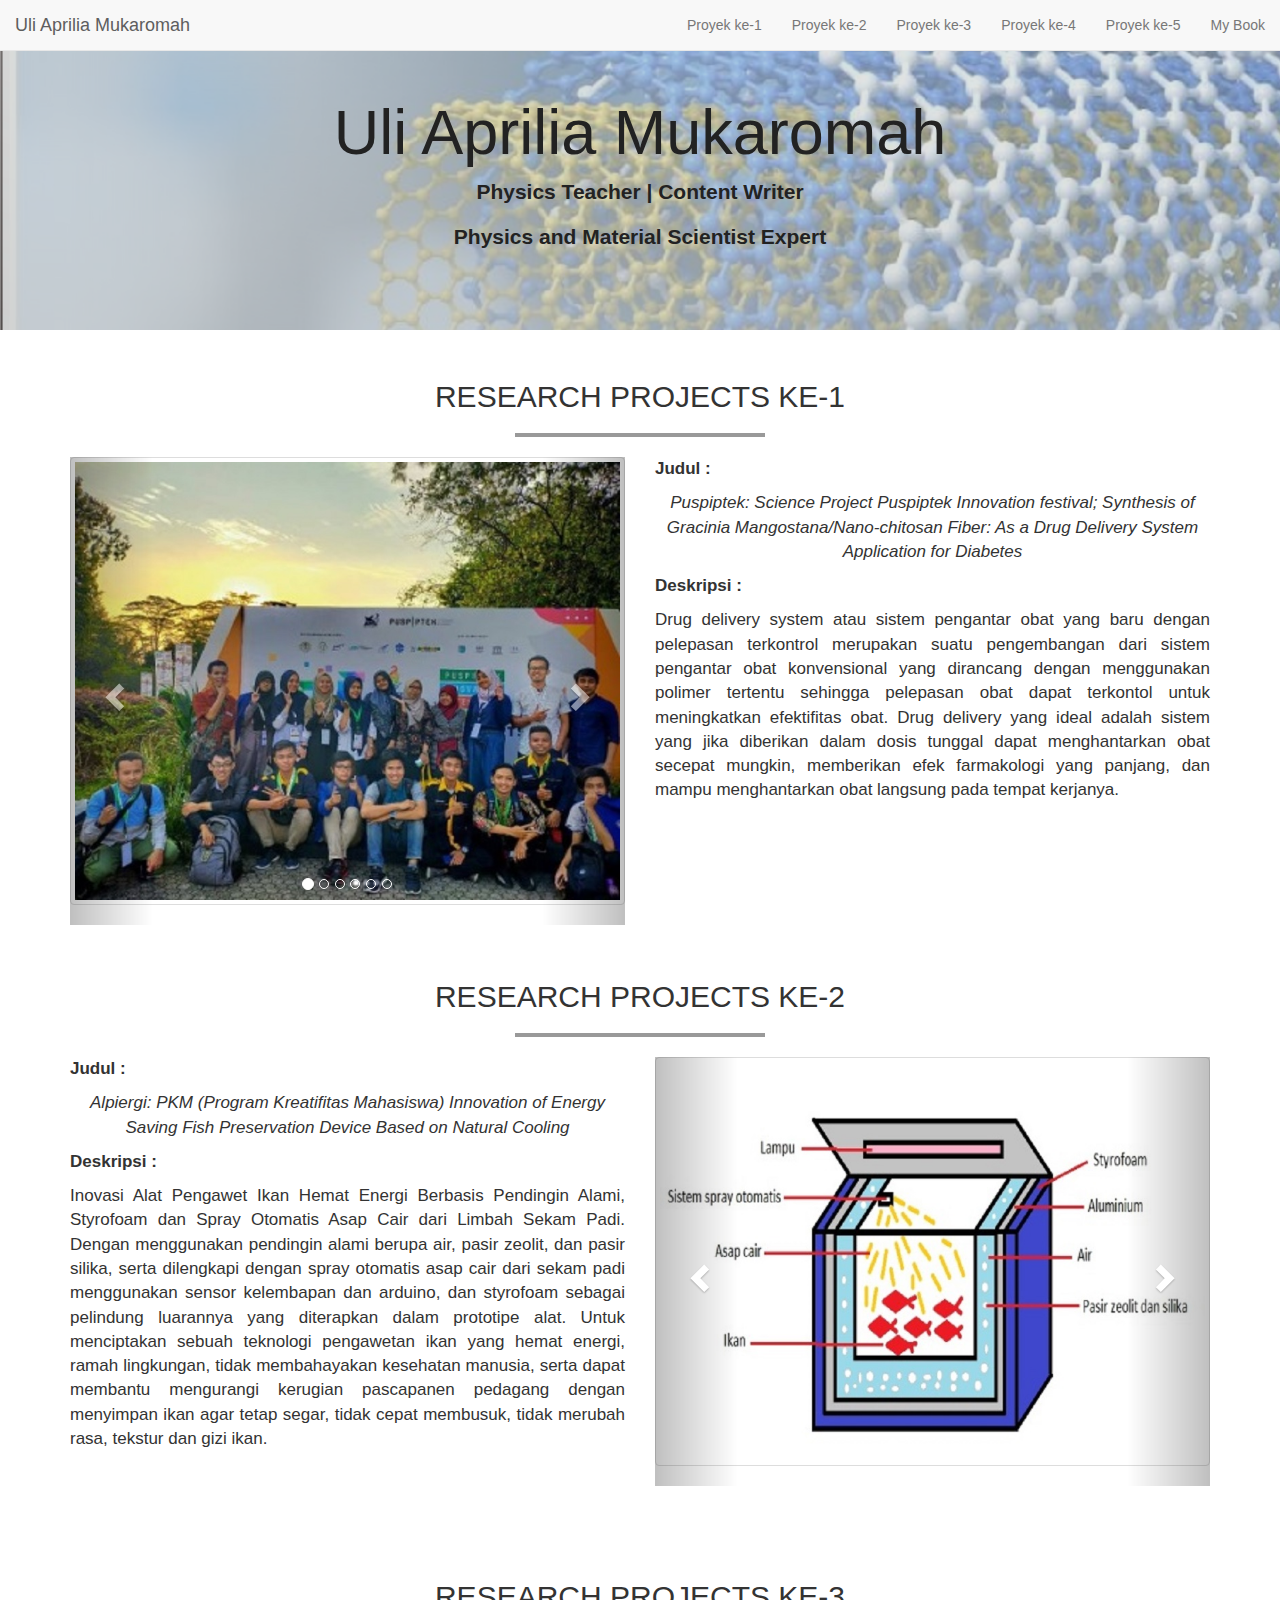
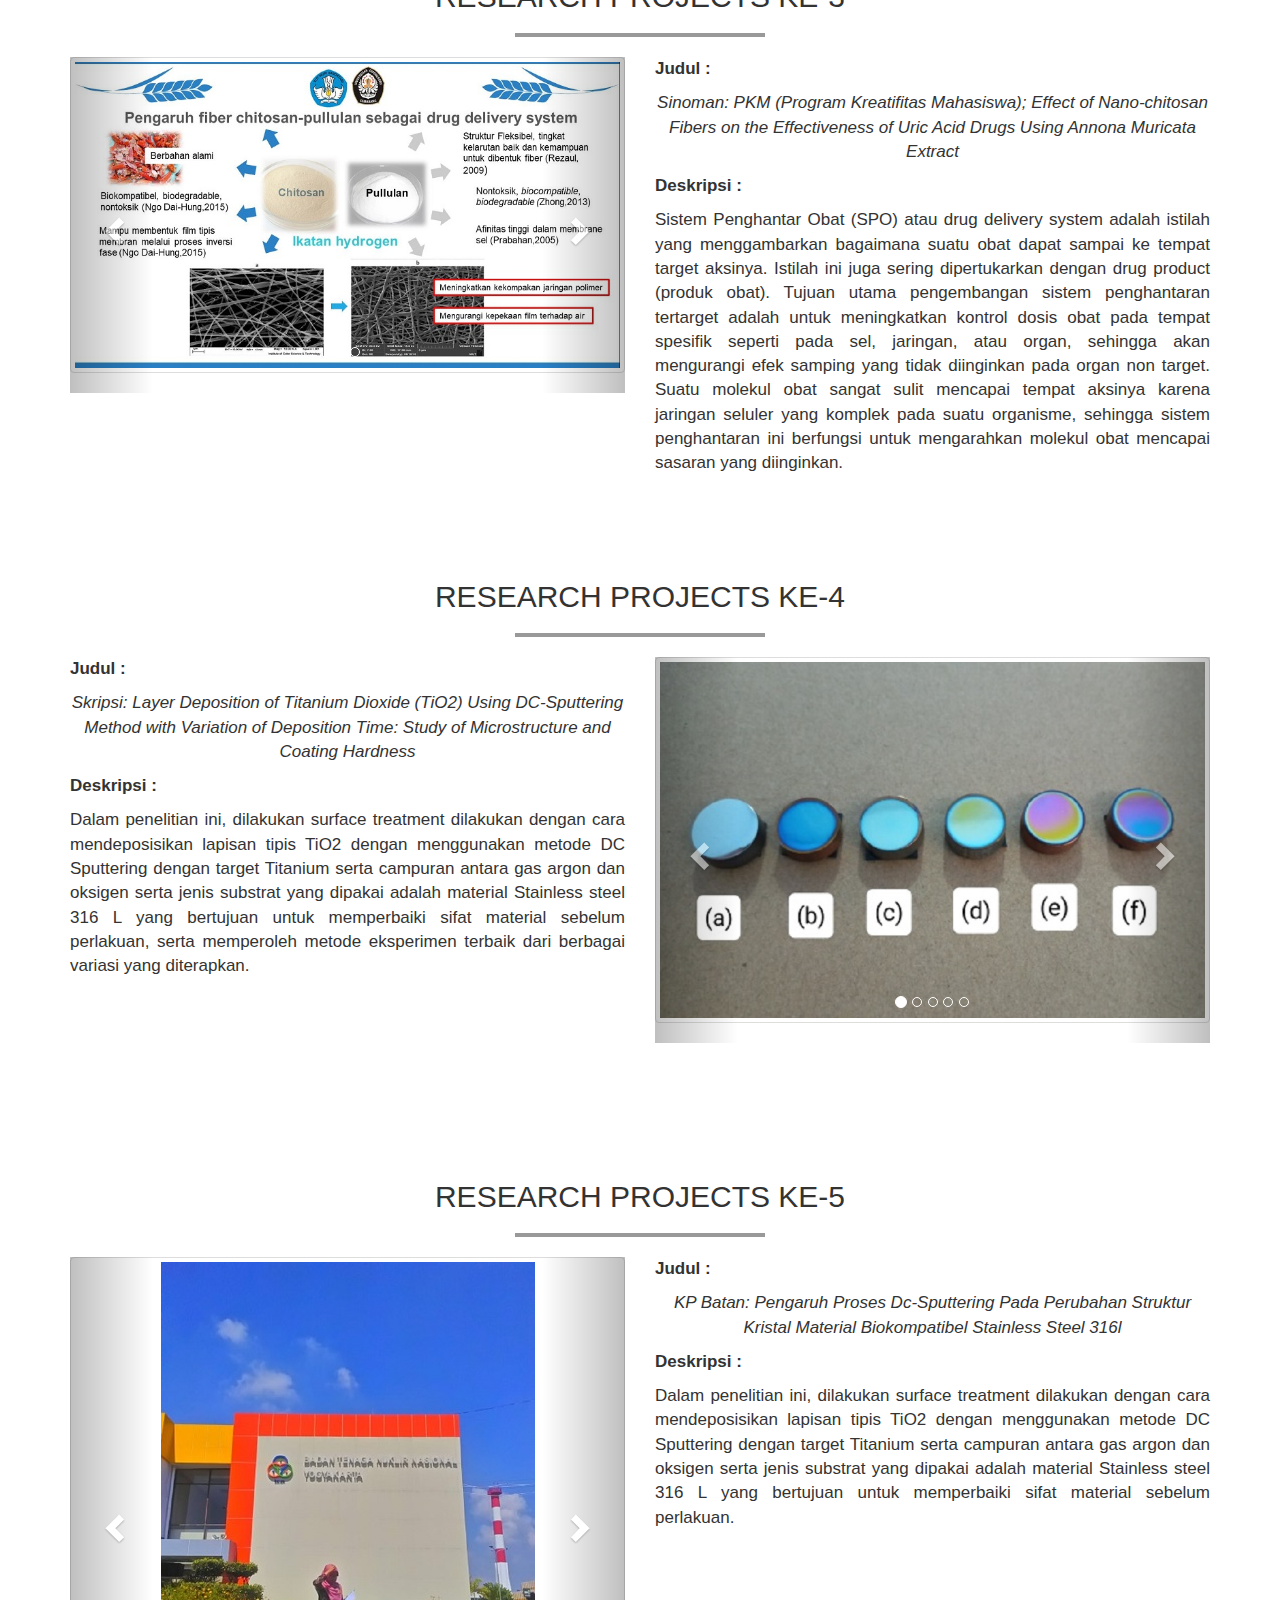
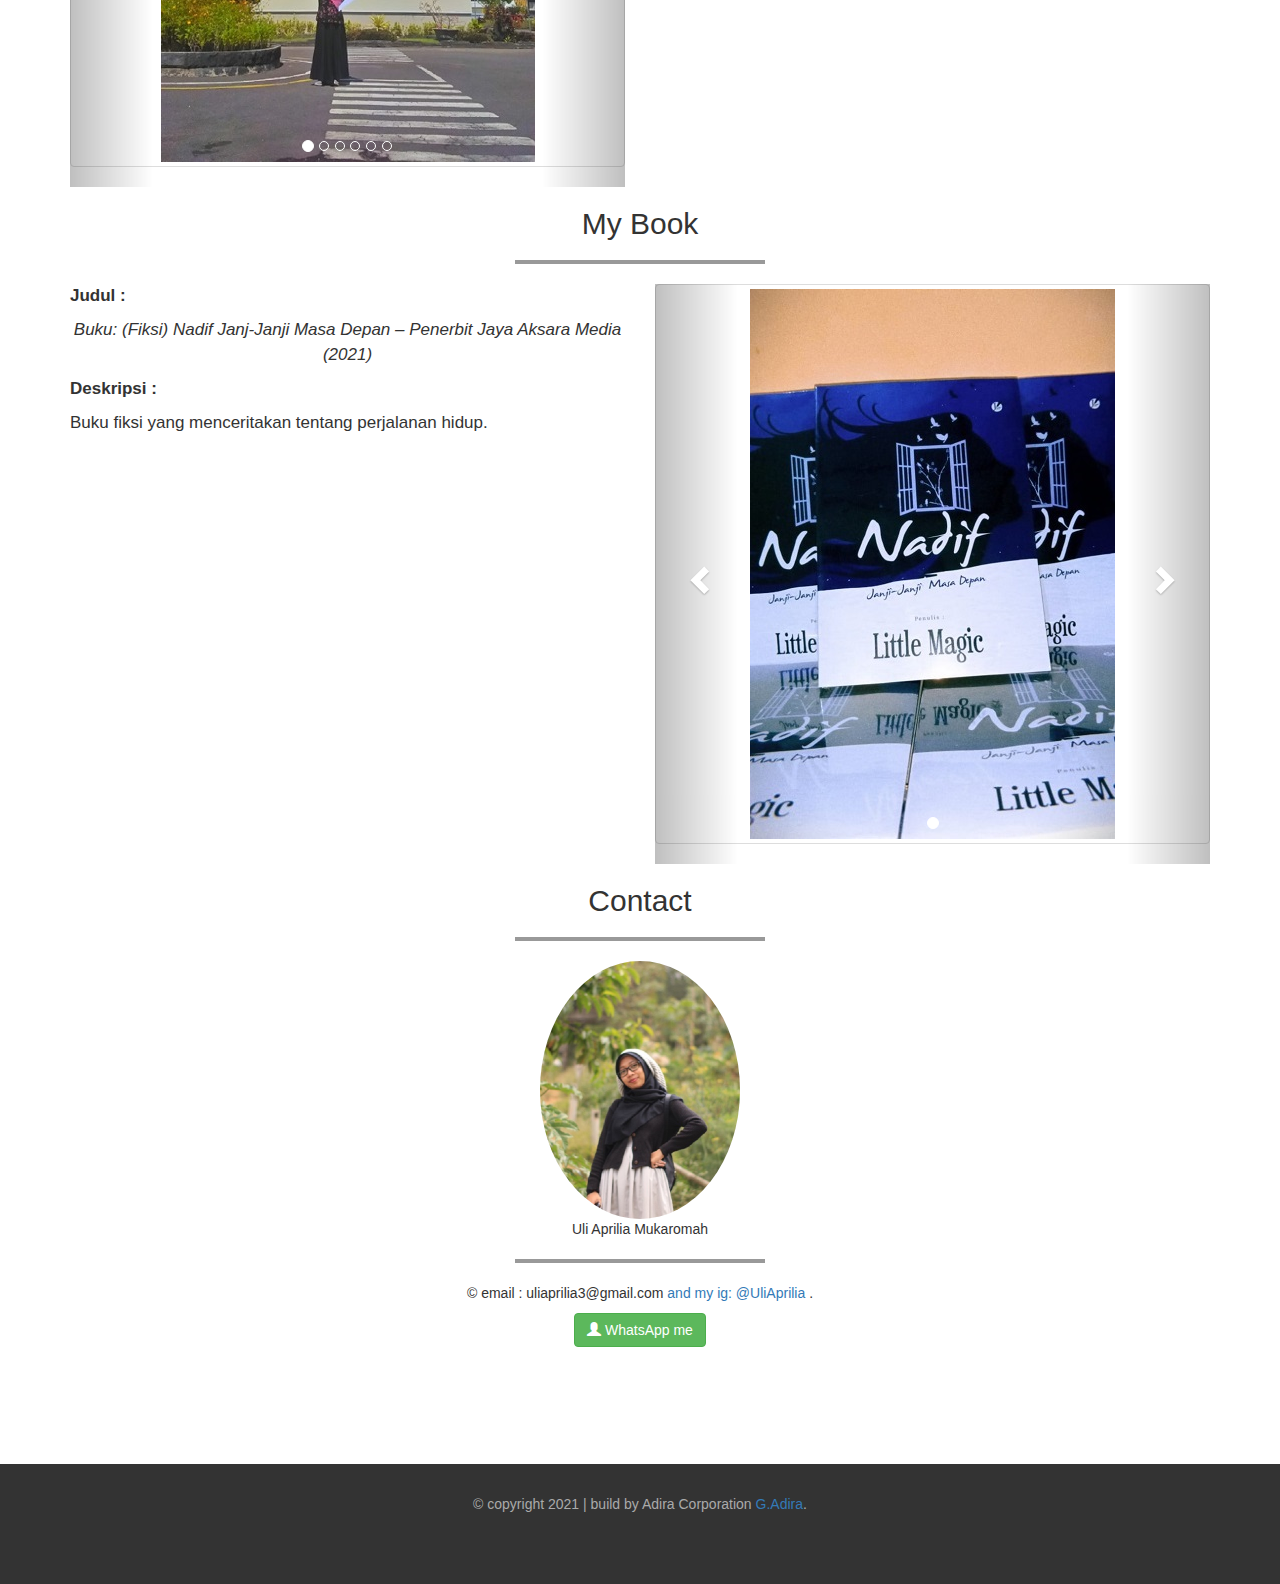
==== commit a7937a81: "commit" ====
--- a/projek1.html
+++ b/projek1.html
@@ -444,7 +444,7 @@
       <div class="container">
         <div class="row">
           <div class="col-sm-12">
-            <h2 class="text-center">RESEARCH PROJECTS KE-6</h2>
+            <h2 class="text-center">My Book</h2>
             <hr>
           </div>
         </div>
@@ -454,7 +454,7 @@
             <p class="pKiri"><strong>Judul :</strong></p>
             <p class="pKiri text-center"><em>Buku: (Fiksi) Nadif Janj-Janji Masa Depan – Penerbit Jaya Aksara Media (2021)  </em></p>
             <p class="pKiri"><strong>Deskripsi :</strong></p>
-            <p class="pKiri text-justify">Buku fiksi yang menceritakan tentang perjalan hidup</p>
+            <p class="pKiri text-justify">Buku fiksi yang menceritakan tentang perjalanan hidup.</p>
           </div>
           <div class="col-sm-6">
             <div id="carousel-projek6-generic" class="carousel slide" data-ride="carousel">
